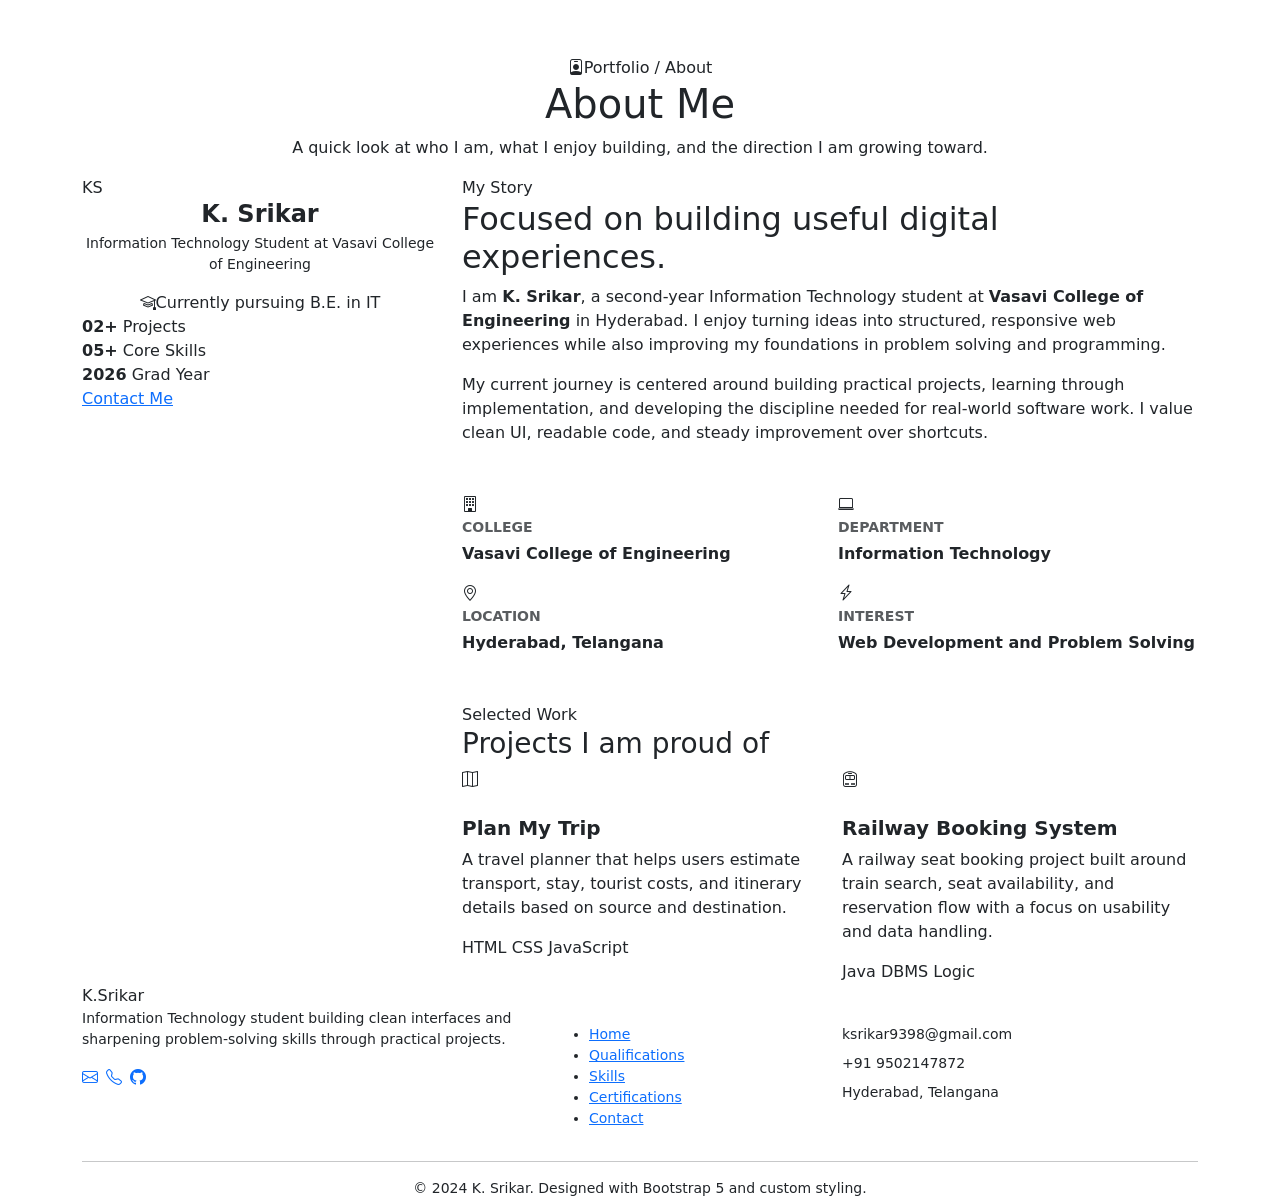
==== about.html @ d68412aa "Add files via upload" ====
<!DOCTYPE html>
<html lang="en">
<head>
  <meta charset="UTF-8">
  <meta name="viewport" content="width=device-width, initial-scale=1.0">
  <title>About | K. Srikar</title>
  <link href="https://cdn.jsdelivr.net/npm/bootstrap@5.3.2/dist/css/bootstrap.min.css" rel="stylesheet">
  <link href="https://cdn.jsdelivr.net/npm/bootstrap-icons@1.11.3/font/bootstrap-icons.min.css" rel="stylesheet">
  <link href="css/style.css" rel="stylesheet">
</head>
<body>

<nav class="navbar navbar-expand-lg navbar-dark">
  <div class="container">
    <a class="navbar-brand" href="index.html">K.Srikar</a>
    <button class="navbar-toggler" type="button" data-bs-toggle="collapse" data-bs-target="#navMenu" aria-controls="navMenu" aria-expanded="false" aria-label="Toggle navigation">
      <span class="navbar-toggler-icon"></span>
    </button>
    <div class="collapse navbar-collapse" id="navMenu">
      <ul class="navbar-nav ms-auto gap-1">
        <li class="nav-item"><a class="nav-link" href="index.html">Home</a></li>
        <li class="nav-item"><a class="nav-link active" href="about.html">About</a></li>
        <li class="nav-item"><a class="nav-link" href="qualifications.html">Qualifications</a></li>
        <li class="nav-item dropdown">
          <a class="nav-link dropdown-toggle" href="#" data-bs-toggle="dropdown" aria-expanded="false">Skills &amp; Certs</a>
          <ul class="dropdown-menu dropdown-menu-end">
            <li><a class="dropdown-item" href="skills.html"><i class="bi bi-bar-chart-line me-2"></i>Skills</a></li>
            <li><a class="dropdown-item" href="certifications.html"><i class="bi bi-award me-2"></i>Certifications</a></li>
          </ul>
        </li>
        <li class="nav-item"><a class="nav-link" href="contact.html">Contact</a></li>
      </ul>
    </div>
  </div>
</nav>

<div class="page-header text-center">
  <div class="container">
    <span class="page-header-kicker"><i class="bi bi-person-badge"></i>Portfolio / About</span>
    <h1 class="page-header-title">About Me</h1>
    <p class="page-header-sub">A quick look at who I am, what I enjoy building, and the direction I am growing toward.</p>
  </div>
</div>

<section class="page-section">
  <div class="container">
    <div class="row g-4 align-items-start">
      <div class="col-lg-4 fade-in">
        <div class="profile-card">
          <div class="profile-img">KS</div>
          <h4 class="fw-bold mb-1 text-center">K. Srikar</h4>
          <p class="small mb-3 text-center">Information Technology Student at Vasavi College of Engineering</p>
          <div class="text-center">
            <span class="profile-status"><i class="bi bi-mortarboard"></i>Currently pursuing B.E. in IT</span>
          </div>
          <div class="profile-metrics">
            <div class="metric-item">
              <strong>02+</strong>
              <span>Projects</span>
            </div>
            <div class="metric-item">
              <strong>05+</strong>
              <span>Core Skills</span>
            </div>
            <div class="metric-item">
              <strong>2026</strong>
              <span>Grad Year</span>
            </div>
          </div>
          <a href="contact.html" class="btn-hero-primary w-100">Contact Me</a>
        </div>
      </div>

      <div class="col-lg-8">
        <div class="fade-in mb-5">
          <span class="section-label">My Story</span>
          <h2 class="section-title">Focused on building useful digital experiences.</h2>
          <p class="section-copy mb-3">I am <strong>K. Srikar</strong>, a second-year Information Technology student at <strong>Vasavi College of Engineering</strong> in Hyderabad. I enjoy turning ideas into structured, responsive web experiences while also improving my foundations in problem solving and programming.</p>
          <p class="section-copy mb-0">My current journey is centered around building practical projects, learning through implementation, and developing the discipline needed for real-world software work. I value clean UI, readable code, and steady improvement over shortcuts.</p>
        </div>

        <div class="row g-3 mb-5">
          <div class="col-sm-6 fade-in">
            <div class="info-card">
              <div class="info-icon"><i class="bi bi-building"></i></div>
              <div>
                <div class="small text-muted fw-semibold mb-1">COLLEGE</div>
                <div class="fw-bold">Vasavi College of Engineering</div>
              </div>
            </div>
          </div>
          <div class="col-sm-6 fade-in">
            <div class="info-card">
              <div class="info-icon"><i class="bi bi-laptop"></i></div>
              <div>
                <div class="small text-muted fw-semibold mb-1">DEPARTMENT</div>
                <div class="fw-bold">Information Technology</div>
              </div>
            </div>
          </div>
          <div class="col-sm-6 fade-in">
            <div class="info-card">
              <div class="info-icon"><i class="bi bi-geo-alt"></i></div>
              <div>
                <div class="small text-muted fw-semibold mb-1">LOCATION</div>
                <div class="fw-bold">Hyderabad, Telangana</div>
              </div>
            </div>
          </div>
          <div class="col-sm-6 fade-in">
            <div class="info-card">
              <div class="info-icon"><i class="bi bi-lightning-charge"></i></div>
              <div>
                <div class="small text-muted fw-semibold mb-1">INTEREST</div>
                <div class="fw-bold">Web Development and Problem Solving</div>
              </div>
            </div>
          </div>
        </div>

        <div class="fade-in">
          <span class="section-label">Selected Work</span>
          <h3 class="section-title">Projects I am proud of</h3>
          <div class="row g-4">
            <div class="col-md-6">
              <div class="project-card">
                <div class="feature-icon mb-4"><i class="bi bi-map"></i></div>
                <h5 class="fw-bold mb-2">Plan My Trip</h5>
                <p>A travel planner that helps users estimate transport, stay, tourist costs, and itinerary details based on source and destination.</p>
                <div class="project-meta">
                  <span class="stack-badge">HTML</span>
                  <span class="stack-badge">CSS</span>
                  <span class="stack-badge">JavaScript</span>
                </div>
              </div>
            </div>
            <div class="col-md-6">
              <div class="project-card">
                <div class="feature-icon mb-4"><i class="bi bi-train-front"></i></div>
                <h5 class="fw-bold mb-2">Railway Booking System</h5>
                <p>A railway seat booking project built around train search, seat availability, and reservation flow with a focus on usability and data handling.</p>
                <div class="project-meta">
                  <span class="stack-badge">Java</span>
                  <span class="stack-badge">DBMS</span>
                  <span class="stack-badge">Logic</span>
                </div>
              </div>
            </div>
          </div>
        </div>
      </div>
    </div>
  </div>
</section>

<footer>
  <div class="container">
    <div class="row g-4">
      <div class="col-md-5">
        <div class="footer-brand">K.Srikar</div>
        <p class="small mb-3">Information Technology student building clean interfaces and sharpening problem-solving skills through practical projects.</p>
        <div class="d-flex flex-wrap gap-2">
          <a href="mailto:ksrikar9398@gmail.com" class="social-icon" aria-label="Email"><i class="bi bi-envelope"></i></a>
          <a href="tel:+919502147872" class="social-icon" aria-label="Phone"><i class="bi bi-telephone"></i></a>
          <a href="https://github.com/srikar-7872" class="social-icon" aria-label="GitHub"><i class="bi bi-github"></i></a>
        </div>
      </div>
      <div class="col-md-3">
        <p class="text-white fw-semibold mb-3">Navigate</p>
        <ul class="footer-links small">
          <li><a href="index.html">Home</a></li>
          <li><a href="qualifications.html">Qualifications</a></li>
          <li><a href="skills.html">Skills</a></li>
          <li><a href="certifications.html">Certifications</a></li>
          <li><a href="contact.html">Contact</a></li>
        </ul>
      </div>
      <div class="col-md-4">
        <p class="text-white fw-semibold mb-3">Contact</p>
        <p class="small mb-2">ksrikar9398@gmail.com</p>
        <p class="small mb-2">+91 9502147872</p>
        <p class="small mb-0">Hyderabad, Telangana</p>
      </div>
    </div>
    <hr class="divider-line">
    <p class="text-center small mb-0">&copy; 2024 K. Srikar. Designed with Bootstrap 5 and custom styling.</p>
  </div>
</footer>

<script src="https://cdn.jsdelivr.net/npm/bootstrap@5.3.2/dist/js/bootstrap.bundle.min.js"></script>
<script src="js/main.js"></script>
</body>
</html>
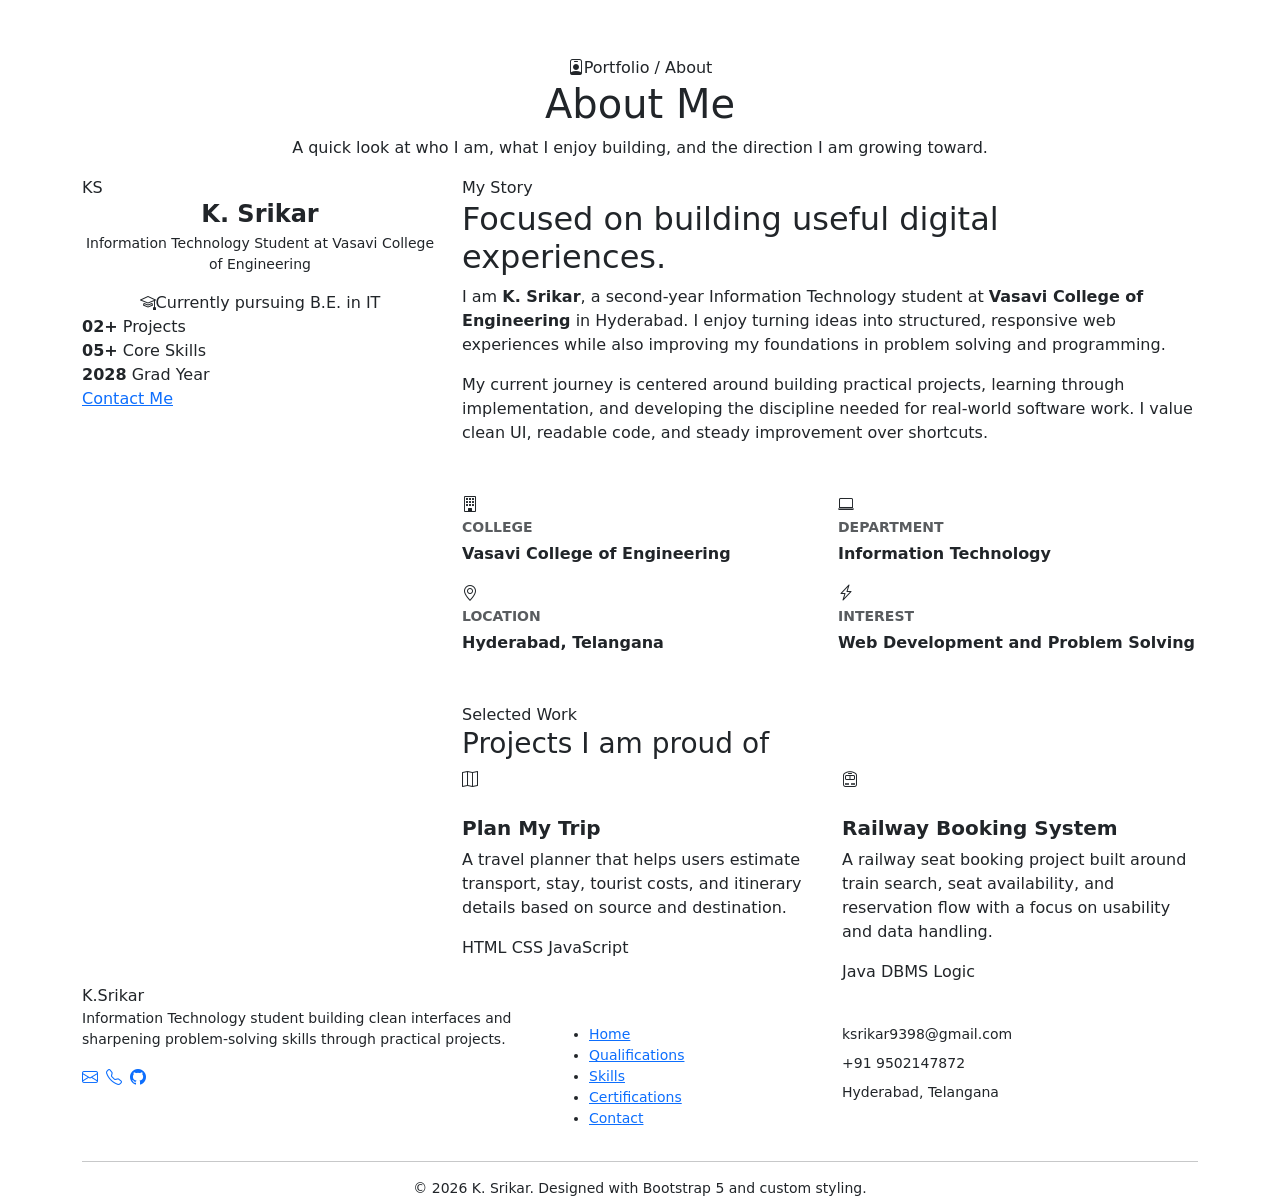
==== commit 8c4c1704: "Add files via upload" ====
--- a/about.html
+++ b/about.html
@@ -63,7 +63,7 @@
               <span>Core Skills</span>
             </div>
             <div class="metric-item">
-              <strong>2026</strong>
+              <strong>2028</strong>
               <span>Grad Year</span>
             </div>
           </div>
@@ -183,7 +183,7 @@
       </div>
     </div>
     <hr class="divider-line">
-    <p class="text-center small mb-0">&copy; 2024 K. Srikar. Designed with Bootstrap 5 and custom styling.</p>
+    <p class="text-center small mb-0">&copy; 2026 K. Srikar. Designed with Bootstrap 5 and custom styling.</p>
   </div>
 </footer>
 
